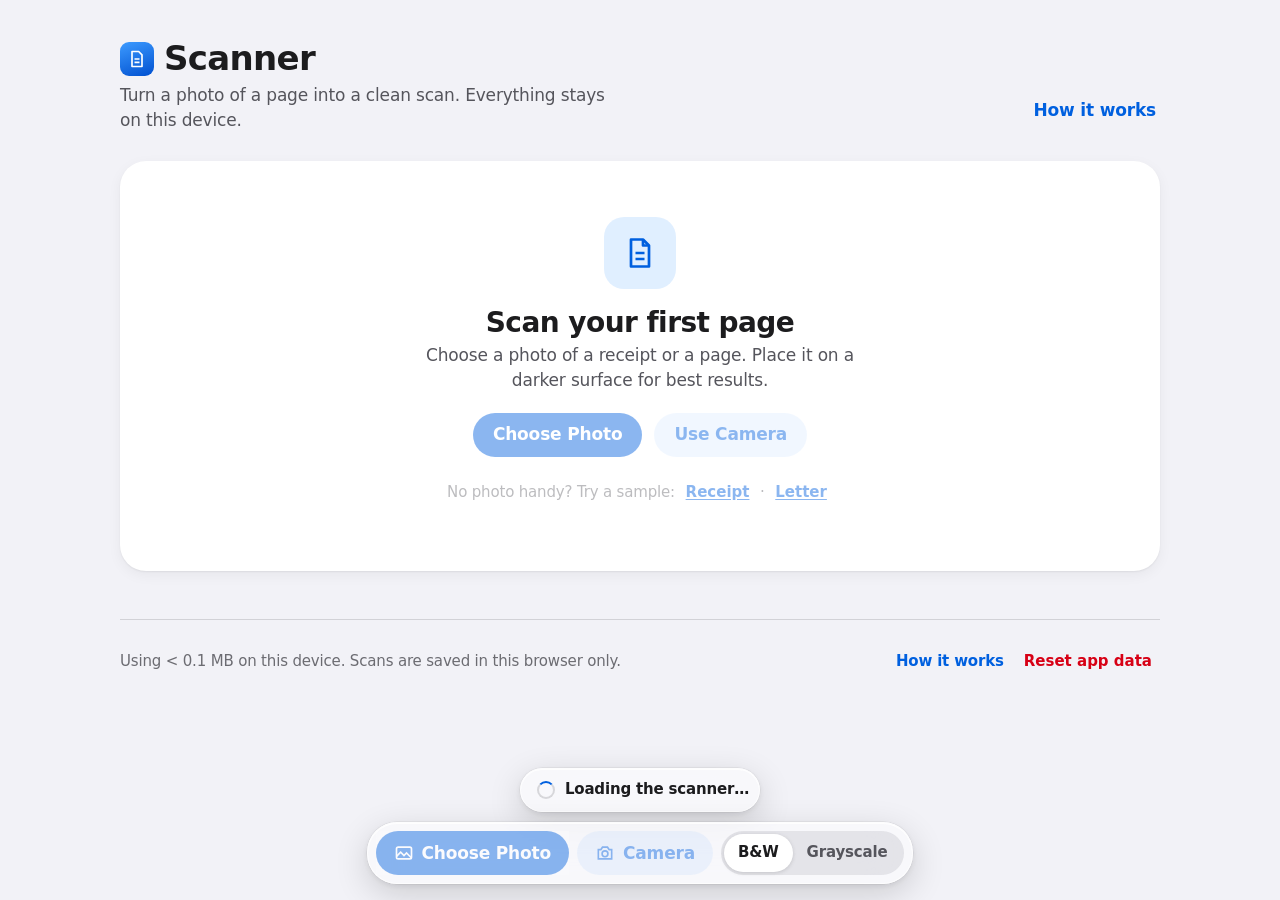
==== index.html @ 6a9a70e3 "Build Smart Document Scanner: OpenCV.js pipeline in a Web Worker, IndexedDB library, Apple-style UI," ====
<!doctype html>
<html lang="en">
<head>
  <meta charset="utf-8">
  <meta name="viewport" content="width=device-width, initial-scale=1, viewport-fit=cover">
  <title>Scanner — turn a photo into a clean scan</title>
  <meta name="description" content="A document scanner that runs entirely in your browser. Photos never leave your device.">
  <meta name="theme-color" content="#f2f2f7" media="(prefers-color-scheme: light)">
  <meta name="theme-color" content="#000000" media="(prefers-color-scheme: dark)">
  <link rel="icon" href="data:image/svg+xml,%3Csvg xmlns='http://www.w3.org/2000/svg' viewBox='0 0 32 32'%3E%3Crect width='32' height='32' rx='8' fill='%230060df'/%3E%3Cpath d='M10 7h9l5 5v13H10z' fill='white'/%3E%3C/svg%3E">
  <link rel="stylesheet" href="css/styles.css">
</head>
<body data-state="loading">
  <div class="wrap">
    <header class="app-header">
      <div>
        <h1><span class="logo" aria-hidden="true"><svg width="20" height="20" viewBox="0 0 24 24" fill="none" stroke="currentColor" stroke-width="2" stroke-linejoin="round"><path d="M6 3h8l4 4v14H6z"/><path d="M9 12h6M9 16h6"/></svg></span>Scanner</h1>
        <p class="subtitle">Turn a photo of a page into a clean scan. Everything stays on this device.</p>
      </div>
      <a class="nav-link" href="how-it-works.html">How it works</a>
    </header>

    <div id="banner" class="banner" role="alert" hidden>
      <svg width="20" height="20" viewBox="0 0 24 24" fill="none" stroke="currentColor" stroke-width="2" aria-hidden="true"><path d="M12 3 2 21h20z"/><path d="M12 10v5M12 18v.5"/></svg>
      <span class="banner-text" id="banner-text"></span>
      <button type="button" class="btn btn-secondary" id="banner-btn" hidden>Reload</button>
    </div>

    <main>
      <section id="stage" class="stage" aria-label="Scanner">
        <div id="prompt" class="prompt">
          <div class="glyph" aria-hidden="true"><svg width="36" height="36" viewBox="0 0 24 24" fill="none" stroke="currentColor" stroke-width="1.8" stroke-linejoin="round"><path d="M6 3h8l4 4v14H6z"/><path d="M14 3v4h4M9 12h6M9 16h6"/></svg></div>
          <div class="prompt-text">
            <h2 id="prompt-title">Scan your first page</h2>
            <p>Choose a photo of a receipt or a page. Place it on a darker surface for best results.</p>
          </div>
          <div class="actions">
            <button type="button" class="btn btn-primary needs-scanner" id="prompt-choose-btn">Choose Photo</button>
            <button type="button" class="btn btn-secondary needs-scanner" id="prompt-camera-btn">Use Camera</button>
          </div>
          <p class="samples needs-scanner">No photo handy? Try a sample:
            <button type="button" id="sample-receipt">Receipt</button> ·
            <button type="button" id="sample-letter">Letter</button>
          </p>
        </div>

        <div id="work" class="work" hidden>
          <img id="work-img" alt="Photo being scanned">
        </div>

        <div id="result" class="result" hidden>
          <div id="fallback-notice" class="notice" hidden>
            <svg width="18" height="18" viewBox="0 0 24 24" fill="none" stroke="currentColor" stroke-width="2" aria-hidden="true"><circle cx="12" cy="12" r="9"/><path d="M12 8v5M12 16v.5"/></svg>
            <span>We couldn't find all four corners, so we used the whole photo. For a better result, place the page on a darker, plain surface and try again.</span>
          </div>
          <div class="result-head">
            <div class="name-field">
              <label for="name-input">Name</label>
              <input id="name-input" type="text" autocomplete="off" spellcheck="false" maxlength="120">
            </div>
            <div class="result-actions">
              <a id="download-btn" class="btn btn-primary" href="#" download="scan.png">
                <svg viewBox="0 0 24 24" fill="none" stroke="currentColor" stroke-width="2" aria-hidden="true"><path d="M12 4v11M7 10l5 5 5-5M5 20h14"/></svg>Download</a>
              <button type="button" id="again-btn" class="btn btn-secondary needs-scanner">Scan Another</button>
            </div>
          </div>
          <div class="compare">
            <figure class="pane before">
              <figcaption>Before</figcaption>
              <div class="frame">
                <div class="photo-box">
                  <img id="before-img" alt="Original photo">
                  <svg id="outline" class="outline" preserveAspectRatio="none" aria-hidden="true"></svg>
                </div>
              </div>
            </figure>
            <figure class="pane after">
              <figcaption>After</figcaption>
              <div class="frame"><img id="result-img" alt="Cleaned scan"></div>
            </figure>
          </div>
          <p class="meta-line" id="meta-line"></p>
        </div>
      </section>

      <section class="library" id="library-section" aria-labelledby="library-heading" hidden>
        <h2 id="library-heading">Library <span class="count" id="library-count"></span></h2>
        <ul id="library" class="grid"></ul>
      </section>
    </main>

    <footer class="app-footer">
      <span class="storage" id="storage-line">Your scans are saved in this browser only.</span>
      <div class="links">
        <a class="nav-link" href="how-it-works.html">How it works</a>
        <button type="button" id="reset-btn" class="link-danger">Reset app data</button>
      </div>
    </footer>
  </div>

  <input type="file" id="file-input" accept="image/*" hidden>

  <!-- Functional layer (Liquid Glass): status pill, toasts and toolbar float above the content. -->
  <div class="dock">
    <div class="toasts" id="toasts" role="status" aria-live="polite"></div>
    <div id="status" class="pill glass" role="status" aria-live="polite" data-tone="busy">
      <span class="spinner" aria-hidden="true"></span>
      <span class="pill-text"><span id="status-text">Loading the scanner…</span></span>
    </div>
    <div class="toolbar glass" role="toolbar" aria-label="Scan controls">
      <button type="button" id="choose-btn" class="btn btn-primary needs-scanner">
        <svg viewBox="0 0 24 24" fill="none" stroke="currentColor" stroke-width="2" aria-hidden="true"><rect x="3" y="5" width="18" height="14" rx="2"/><path d="m3 16 5-5 4 4 3-3 6 6"/></svg><span class="label">Choose Photo</span></button>
      <button type="button" id="camera-btn" class="btn btn-secondary needs-scanner">
        <svg viewBox="0 0 24 24" fill="none" stroke="currentColor" stroke-width="2" aria-hidden="true"><path d="M4 8h3l2-3h6l2 3h3v11H4z"/><circle cx="12" cy="13" r="3.5"/></svg><span class="label">Camera</span></button>
      <fieldset class="segmented" id="mode-control">
        <legend>Scan style</legend>
        <label><input type="radio" name="mode" value="bw" checked aria-label="Black and white"><span>B&amp;W</span></label>
        <label><input type="radio" name="mode" value="gray" aria-label="Grayscale"><span><span class="long">Grayscale</span><span class="short" aria-hidden="true">Gray</span></span></label>
      </fieldset>
    </div>
  </div>

  <dialog id="camera-sheet" class="sheet" aria-labelledby="camera-title">
    <div class="dialog-body glass">
      <h2 id="camera-title">Take a Photo</h2>
      <p id="camera-hint">Hold the page flat and fill the frame.</p>
      <p id="camera-error" class="camera-error" role="alert" hidden></p>
      <video id="camera-video" playsinline muted></video>
      <div class="dialog-actions">
        <button type="button" class="btn btn-secondary" id="camera-cancel">Cancel</button>
        <button type="button" class="btn btn-secondary" id="camera-choose" hidden>Choose Photo</button>
        <button type="button" class="btn btn-primary" id="camera-capture" disabled>Capture</button>
      </div>
    </div>
  </dialog>

  <dialog id="reset-confirm" class="alert" role="alertdialog" aria-labelledby="reset-title" aria-describedby="reset-msg">
    <div class="dialog-body glass">
      <h2 id="reset-title">Reset app data?</h2>
      <p id="reset-msg">This deletes all saved scans and settings on this device and restarts the scanner. It can't be undone.</p>
      <div class="dialog-actions">
        <button type="button" class="btn btn-secondary" id="reset-cancel" autofocus>Cancel</button>
        <button type="button" class="btn btn-danger" id="reset-ok">Reset</button>
      </div>
    </div>
  </dialog>

  <script type="module" src="js/app.js"></script>
</body>
</html>
---- css/styles.css ----
/* Smart Document Scanner: visual language (owner: Sable, ui-designer-apple-liquid-glass)
 *
 * Two layers (HIG Materials):
 *   - Content layer: header, stage, library, footer. SOLID surfaces. No glass.
 *   - Functional layer: the floating dock (status pill + toolbar), toasts, dialogs. Liquid-Glass-style
 *     material, used sparingly. Falls back to solid for Reduce Transparency / Increase Contrast.
 * One accent (system blue), one destructive red. System font. Light + dark tokens.
 *
 * Class map used by index.html (Juniper):
 *   .app-header .subtitle .nav-link | .banner | .stage .prompt .work .result .compare .pane .notice
 *   .library .grid .scan-card .thumb .meta .name .date .card-actions .icon-btn
 *   .app-footer .storage .link-danger | .dock .pill .toolbar .segmented .toasts .toast
 *   .btn .btn-primary .btn-secondary .btn-plain .btn-danger | dialog.sheet dialog.alert | .spinner .sr-only
 */

/* ---------- Tokens ---------- */
:root {
  color-scheme: light dark;
  --font: -apple-system, BlinkMacSystemFont, "SF Pro Text", "Segoe UI", Roboto, "Inter", system-ui, sans-serif;
  --font-display: -apple-system, BlinkMacSystemFont, "SF Pro Display", "Segoe UI", Roboto, "Inter", system-ui, sans-serif;

  --bg: #f2f2f7;               /* systemGroupedBackground */
  --surface: #ffffff;          /* content cards */
  --surface-2: #f7f7fa;
  --text: #1c1c1e;
  --text-2: #55555c;           /* secondary label, 7.0:1 on white */
  --text-3: #6c6c72;           /* captions, 5.1:1 on white */
  --separator: rgb(60 60 67 / .18);
  --accent: #0060df;           /* deeper than #007AFF so white text and links pass 4.5:1 */
  --accent-press: #004fb8;
  --accent-soft: rgb(0 122 255 / .12);
  --accent-text: #0060df;      /* accent used as TEXT on tinted or glass backgrounds */
  --accent-fill: #0060df;      /* filled buttons with white text */
  --danger: #d70015;           /* accessible systemRed for text on white (5.4:1) */
  --danger-soft: rgb(255 59 48 / .12);
  --success: #1f7a35;
  --warning-bg: #fff4d6; --warning-text: #5c4100;
  --paper: #ffffff;

  --glass-tint: #fbfbfd;
  --glass-stroke: rgb(255 255 255 / .65);
  --glass-edge: rgb(0 0 0 / .08);
  --glass-highlight: rgb(255 255 255 / .85);
  --glass-shadow: 0 10px 34px rgb(0 0 0 / .16), 0 2px 6px rgb(0 0 0 / .08);
  --glass-solid: #ffffff;

  --radius-s: 12px; --radius: 18px; --radius-l: 26px; --radius-pill: 999px;
  --shadow-card: 0 1px 2px rgb(0 0 0 / .06), 0 4px 14px rgb(0 0 0 / .05);
  --dock-space: 168px;         /* room so the dock never covers the last content */
}
@media (prefers-color-scheme: dark) {
  :root {
    --bg: #000000; --surface: #1c1c1e; --surface-2: #2c2c2e;
    --text: #f5f5f7; --text-2: #c7c7cc; --text-3: #a1a1a8;
    --separator: rgb(84 84 88 / .6);
    --accent: #0a84ff; --accent-press: #409cff; --accent-soft: rgb(10 132 255 / .24); --accent-text: #5eb0ff; --accent-fill: #0068d6;
    --danger: #ff6961; --danger-soft: rgb(255 69 58 / .2);
    --success: #30d158;
    --warning-bg: #3a2e00; --warning-text: #ffd966;
    --glass-tint: #1f1f22; --glass-stroke: rgb(255 255 255 / .14); --glass-edge: rgb(0 0 0 / .5);
    --glass-highlight: rgb(255 255 255 / .16); --glass-shadow: 0 12px 36px rgb(0 0 0 / .55);
    --glass-solid: #1c1c1e;
  }
}

/* ---------- Base ---------- */
*, *::before, *::after { box-sizing: border-box; }
html { -webkit-text-size-adjust: 100%; }
body {
  margin: 0; background: var(--bg); color: var(--text);
  font: 400 17px/1.45 var(--font); letter-spacing: -0.01em;
  -webkit-font-smoothing: antialiased;
  padding-bottom: calc(var(--dock-space) + env(safe-area-inset-bottom));
}
img { max-width: 100%; display: block; }
a { color: var(--accent-text); text-underline-offset: 2px; }
a:hover { text-decoration-thickness: 2px; }
:focus-visible { outline: 3px solid var(--accent); outline-offset: 2px; border-radius: 10px; }
h1, h2, h3 { font-family: var(--font-display); margin: 0; letter-spacing: -0.02em; }
.sr-only { position: absolute !important; width: 1px; height: 1px; padding: 0; margin: -1px; overflow: hidden; clip: rect(0 0 0 0); white-space: nowrap; border: 0; }
[hidden] { display: none !important; }

.wrap { max-width: 1080px; margin: 0 auto; padding: 0 20px; }

/* ---------- Header (content layer) ---------- */
.app-header { padding: 40px 0 20px; display: flex; align-items: flex-end; justify-content: space-between; gap: 16px; flex-wrap: wrap; }
.app-header h1 { font-size: 34px; font-weight: 700; line-height: 1.1; display: flex; align-items: center; gap: 10px; }
.app-header .logo { width: 34px; height: 34px; border-radius: 9px; background: linear-gradient(160deg, #3d9bff, #0050d0); display: grid; place-items: center; color: #fff; flex: none; }
.subtitle { margin: 6px 0 0; color: var(--text-2); font-size: 17px; max-width: 46ch; }
.nav-link { display: inline-flex; align-items: center; min-height: 44px; padding: 0 4px; font-weight: 600; text-decoration: none; }
.nav-link:hover { text-decoration: underline; }

/* ---------- Banner (blocked / updated elsewhere) ---------- */
.banner {
  display: flex; align-items: center; gap: 12px; flex-wrap: wrap;
  margin: 12px 0 0; padding: 12px 16px; border-radius: var(--radius-s);
  background: var(--warning-bg); color: var(--warning-text); font-weight: 500;
}
.banner .banner-text { flex: 1 1 240px; }
.banner svg { flex: none; }

/* ---------- Buttons ---------- */
.btn {
  -webkit-appearance: none; appearance: none; border: 0; cursor: pointer;
  display: inline-flex; align-items: center; justify-content: center; gap: 8px;
  min-height: 44px; min-width: 44px; padding: 0 20px; border-radius: var(--radius-pill);
  font: 600 17px/1 var(--font); letter-spacing: -0.01em; text-decoration: none; white-space: nowrap;
  transition: background-color .15s ease, transform .1s ease, opacity .15s ease;
}
.btn:active { transform: scale(.97); }
.btn[disabled], .btn[aria-disabled="true"] { opacity: .45; cursor: not-allowed; transform: none; }
.btn-primary { background: var(--accent-fill); color: #fff; }
.btn-primary:hover { background: var(--accent-press); }
.btn-secondary { background: var(--accent-soft); color: var(--accent-text); }
.btn-plain { background: transparent; color: var(--accent-text); padding: 0 12px; }
.btn-danger { background: var(--danger); color: #fff; }
.btn-danger-soft { background: var(--danger-soft); color: var(--danger); }
.btn svg { width: 20px; height: 20px; flex: none; }

/* ---------- Stage (content layer, solid) ---------- */
.stage {
  margin-top: 8px; background: var(--surface); border-radius: var(--radius-l);
  box-shadow: var(--shadow-card); padding: 28px; min-height: 320px; position: relative;
}
.prompt { display: grid; justify-items: center; text-align: center; gap: 14px; padding: 28px 8px; }
.prompt .glyph { width: 72px; height: 72px; border-radius: 20px; background: var(--accent-soft); color: var(--accent); display: grid; place-items: center; }
.prompt h2 { font-size: 28px; font-weight: 700; }
.prompt p { margin: 0; color: var(--text-2); max-width: 44ch; }
.prompt .actions { display: flex; gap: 12px; flex-wrap: wrap; justify-content: center; margin-top: 6px; }
.prompt .samples { font-size: 15px; color: var(--text-3); }
.prompt .samples button { font: inherit; font-weight: 600; color: var(--accent-text); background: none; border: 0; cursor: pointer; min-height: 44px; padding: 0 6px; text-decoration: underline; text-underline-offset: 2px; }
.stage.compact .prompt { padding: 8px; grid-template-columns: auto 1fr auto; text-align: left; justify-items: start; align-items: center; }
.stage.compact .prompt .glyph { width: 52px; height: 52px; border-radius: 14px; }
.stage.compact .prompt h2 { font-size: 22px; }
.stage.compact .prompt .samples { grid-column: 2 / -1; }
.stage.compact { min-height: 0; padding: 20px; }
@media (max-width: 640px) { .stage.compact .prompt { grid-template-columns: 1fr; } .stage.compact .prompt .samples { grid-column: auto; } }

.stage.dragging { outline: 3px dashed var(--accent); outline-offset: -10px; }
.drop-hint { position: absolute; inset: 0; display: grid; place-items: center; font-size: 22px; font-weight: 700; color: var(--accent); background: color-mix(in srgb, var(--surface) 88%, transparent); border-radius: var(--radius-l); pointer-events: none; }

.work { display: grid; place-items: center; }
.work img { max-height: 60vh; border-radius: var(--radius-s); filter: brightness(.8); }

.result-head { display: flex; gap: 12px; align-items: center; flex-wrap: wrap; margin-bottom: 18px; }
.name-field { flex: 1 1 260px; display: grid; gap: 4px; }
.name-field label { font-size: 13px; font-weight: 600; color: var(--text-3); text-transform: uppercase; letter-spacing: .04em; }
.name-field input {
  font: 600 22px/1.2 var(--font-display); color: var(--text); background: var(--surface-2);
  border: 1px solid var(--separator); border-radius: var(--radius-s); padding: 10px 12px; min-height: 44px; width: 100%;
}
.result-actions { display: flex; gap: 10px; flex-wrap: wrap; }
.compare { display: grid; grid-template-columns: 1fr 1fr; gap: 18px; }
@media (max-width: 720px) { .compare { grid-template-columns: 1fr; } .stage { padding: 18px; } }
.pane { margin: 0; display: grid; gap: 8px; align-content: start; }
.pane figcaption { font-size: 13px; font-weight: 600; color: var(--text-3); text-transform: uppercase; letter-spacing: .04em; }
.pane .frame { position: relative; background: var(--surface-2); border-radius: var(--radius-s); overflow: hidden; display: grid; place-items: center; min-height: 200px; }
.pane .frame img { max-height: 70vh; width: auto; margin: 0 auto; }
.pane .photo-box { position: relative; display: inline-block; line-height: 0; max-width: 100%; }
.pane .photo-box svg.outline { position: absolute; inset: 0; width: 100%; height: 100%; pointer-events: none; }
.pane.after .frame { background: var(--paper); border: 1px solid var(--separator); }
.notice { display: flex; gap: 10px; align-items: flex-start; padding: 12px 14px; margin-bottom: 16px; border-radius: var(--radius-s); background: var(--warning-bg); color: var(--warning-text); font-size: 15px; }
.notice svg { flex: none; margin-top: 2px; }
.meta-line { margin: 12px 0 0; font-size: 13px; color: var(--text-3); }

/* ---------- Library (content layer, solid cards) ---------- */
.library { margin-top: 36px; }
.library h2 { font-size: 22px; font-weight: 700; margin-bottom: 14px; display: flex; gap: 8px; align-items: baseline; }
.library h2 .count { color: var(--text-3); font-weight: 600; font-size: 17px; }
.grid { list-style: none; margin: 0; padding: 0; display: grid; grid-template-columns: repeat(auto-fill, minmax(180px, 1fr)); gap: 16px; }
.scan-card { background: var(--surface); border-radius: var(--radius); box-shadow: var(--shadow-card); overflow: hidden; display: grid; grid-template-rows: auto 1fr auto; }
.scan-card .thumb-btn { padding: 0; border: 0; background: #fff; cursor: pointer; display: block; aspect-ratio: 3 / 4; width: 100%; border-bottom: 1px solid var(--separator); }
.scan-card .thumb { width: 100%; height: 100%; object-fit: contain; }
.scan-card .meta { padding: 10px 12px 2px; min-width: 0; }
.scan-card .name { font-weight: 600; font-size: 15px; white-space: nowrap; overflow: hidden; text-overflow: ellipsis; }
.scan-card .date { display: block; font-size: 13px; color: var(--text-3); }
.card-actions { display: flex; justify-content: space-between; padding: 2px 4px 4px; }
.icon-btn {
  -webkit-appearance: none; appearance: none; border: 0; background: transparent; color: var(--accent-text);
  width: 44px; height: 44px; border-radius: 12px; display: inline-grid; place-items: center; cursor: pointer; text-decoration: none;
}
.icon-btn:hover { background: var(--accent-soft); }
.icon-btn.danger { color: var(--danger); }
.icon-btn.danger:hover { background: var(--danger-soft); }
.icon-btn svg { width: 22px; height: 22px; }

/* ---------- Footer ---------- */
.app-footer { margin-top: 48px; padding: 20px 0; border-top: 1px solid var(--separator); display: flex; flex-wrap: wrap; gap: 8px 20px; align-items: center; justify-content: space-between; color: var(--text-3); font-size: 15px; }
.app-footer .links { display: flex; gap: 8px; align-items: center; flex-wrap: wrap; }
.link-danger { font: 600 15px/1 var(--font); color: var(--danger); background: none; border: 0; cursor: pointer; min-height: 44px; padding: 0 8px; border-radius: 10px; }
.link-danger:hover { background: var(--danger-soft); }

/* ---------- Functional layer: Liquid-Glass-style dock ---------- */
.glass {
  background: color-mix(in srgb, var(--glass-tint) 68%, transparent);
  -webkit-backdrop-filter: blur(24px) saturate(180%);
  backdrop-filter: blur(24px) saturate(180%);
  border: 1px solid var(--glass-stroke);
  box-shadow: inset 0 1px 0 var(--glass-highlight), 0 0 0 .5px var(--glass-edge), var(--glass-shadow);
}
.dock {
  position: fixed; left: 0; right: 0; bottom: calc(16px + env(safe-area-inset-bottom)); z-index: 20;
  display: grid; justify-items: center; gap: 10px; padding: 0 12px; pointer-events: none;
}
.dock > * { pointer-events: auto; }
.pill {
  display: flex; align-items: center; gap: 10px; max-width: min(560px, 100%);
  min-height: 44px; padding: 8px 10px 8px 16px; border-radius: var(--radius-pill);
  font-size: 15px; font-weight: 600;
}
.pill .pill-text { display: grid; gap: 4px; min-width: 0; flex: 1 1 160px; }
@media (max-width: 480px) { .pill { flex-wrap: wrap; border-radius: 22px; } .pill .btn { flex: 1 0 auto; } }
.pill .pill-sub { font-weight: 400; color: var(--text-2); font-size: 13px; }
.pill progress { width: 180px; max-width: 40vw; height: 6px; appearance: none; -webkit-appearance: none; border: 0; border-radius: 3px; background: var(--separator); overflow: hidden; }
.pill progress::-webkit-progress-bar { background: var(--separator); border-radius: 3px; }
.pill progress::-webkit-progress-value { background: var(--accent); border-radius: 3px; transition: width .25s ease; }
.pill progress::-moz-progress-bar { background: var(--accent); }
.pill .btn { min-height: 36px; padding: 0 14px; font-size: 15px; }
.pill[data-tone="error"] { color: var(--danger); }
.pill[data-tone="ok"] .pill-icon { color: var(--success); }
.pill .pill-icon { display: grid; place-items: center; flex: none; }

.toolbar {
  display: flex; align-items: center; gap: 8px; padding: 8px; border-radius: 30px;
  max-width: min(620px, 100%); flex-wrap: wrap; justify-content: center;
}
.toolbar .btn { padding: 0 18px; }
.segmented { display: inline-flex; padding: 3px; border-radius: var(--radius-pill); background: rgb(118 118 128 / .16); border: 0; margin: 0; }
.segmented legend { position: absolute; width: 1px; height: 1px; overflow: hidden; clip: rect(0 0 0 0); }
.segmented label { position: relative; }
.segmented input { position: absolute; opacity: 0; inset: 0; margin: 0; cursor: pointer; }
.segmented label > span { display: inline-flex; align-items: center; min-height: 38px; padding: 0 14px; border-radius: var(--radius-pill); font-weight: 600; font-size: 15px; color: var(--text-2); }
.segmented input:checked + span { background: var(--surface); color: var(--text); box-shadow: 0 1px 4px rgb(0 0 0 / .14); }
.segmented input:focus-visible + span { outline: 3px solid var(--accent); outline-offset: 1px; }

.segmented .short { display: none; }
/* Phones: keep the toolbar on ONE row so the floating layer stays small (Sable's review of 13b-phone-done.png). */
@media (max-width: 480px) {
  :root { --dock-space: 136px; }
  .toolbar { flex-wrap: nowrap; gap: 6px; padding: 6px; }
  .toolbar .btn { padding: 0 14px; font-size: 16px; }
  .toolbar #choose-btn svg { display: none; }
  .toolbar #camera-btn { padding: 0; width: 44px; }
  .toolbar #camera-btn .label { position: absolute; width: 1px; height: 1px; overflow: hidden; clip: rect(0 0 0 0); white-space: nowrap; }
  .segmented label > span { padding: 0 11px; }
  .segmented .long { display: none; }
  .segmented .short { display: inline; }
}
@media (max-width: 360px) {
  .toolbar { gap: 4px; }
  .toolbar #choose-btn { padding: 0 10px; font-size: 15px; }
  .segmented label > span { padding: 0 7px; font-size: 14px; }
}
.toasts { display: grid; gap: 8px; justify-items: center; }
.toast { display: flex; align-items: center; gap: 12px; padding: 6px 8px 6px 16px; min-height: 44px; border-radius: var(--radius-pill); font-weight: 600; font-size: 15px; animation: toast-in .2s ease-out; }
.toast .btn { min-height: 36px; font-size: 15px; padding: 0 12px; }
@keyframes toast-in { from { opacity: 0; transform: translateY(8px); } to { opacity: 1; transform: none; } }

.spinner { width: 18px; height: 18px; border-radius: 50%; border: 2.5px solid var(--separator); border-top-color: var(--accent); animation: spin .8s linear infinite; flex: none; }
@keyframes spin { to { transform: rotate(360deg); } }

/* ---------- Dialogs (functional layer) ---------- */
dialog { border: 0; padding: 0; color: var(--text); background: transparent; max-width: calc(100vw - 32px); }
dialog::backdrop { background: rgb(0 0 0 / .35); }
dialog .dialog-body { border-radius: var(--radius-l); padding: 22px; }
dialog.alert .dialog-body { width: min(340px, calc(100vw - 32px)); text-align: center; }
dialog.alert h2 { font-size: 20px; font-weight: 700; margin-bottom: 8px; }
dialog.alert p { margin: 0 0 18px; color: var(--text-2); font-size: 15px; }
dialog .dialog-actions { display: grid; grid-template-columns: 1fr 1fr; gap: 10px; }
dialog.sheet .dialog-body { width: min(720px, calc(100vw - 32px)); display: grid; gap: 14px; }
dialog.sheet h2 { font-size: 22px; font-weight: 700; }
dialog.sheet p { margin: 0; color: var(--text-2); font-size: 15px; }
dialog.sheet video { width: 100%; max-height: 60vh; border-radius: var(--radius-s); background: #000; }
dialog.sheet .dialog-actions { display: flex; justify-content: flex-end; gap: 10px; flex-wrap: wrap; }
dialog.sheet .camera-error { color: var(--danger); font-weight: 600; }
/* Dialog bodies are text-heavy: the glass there is thicker (regular variant, more opaque). */
dialog .glass { background: color-mix(in srgb, var(--glass-tint) 86%, transparent); }

/* ---------- State styling ---------- */
body[data-state="loading"] .needs-scanner,
body[data-state="working"] .needs-scanner { opacity: .45; pointer-events: none; }

/* ---------- How it works page ---------- */
.article { max-width: 720px; }
.article h2 { font-size: 26px; font-weight: 700; margin: 36px 0 10px; }
.article h3 { font-size: 19px; font-weight: 700; margin: 22px 0 6px; }
.article p, .article li { color: var(--text); }
.article .lead { font-size: 20px; color: var(--text-2); margin: 8px 0 0; }
.article .card { background: var(--surface); border-radius: var(--radius); box-shadow: var(--shadow-card); padding: 20px 22px; margin: 16px 0; }
.article ol.steps { padding-left: 1.2em; }
.article ol.steps li { margin: 6px 0; }
.article code { font: 500 .9em ui-monospace, SFMono-Regular, Menlo, monospace; background: var(--surface-2); padding: 1px 5px; border-radius: 6px; }
.article .diagram { display: grid; grid-template-columns: repeat(auto-fit, minmax(150px, 1fr)); gap: 10px; margin: 16px 0; }
.article .diagram div { background: var(--surface); border-radius: var(--radius-s); padding: 14px; box-shadow: var(--shadow-card); font-size: 15px; }
.article .diagram strong { display: block; margin-bottom: 4px; }
.back-bar { position: fixed; left: 0; right: 0; bottom: calc(16px + env(safe-area-inset-bottom)); display: flex; justify-content: center; pointer-events: none; z-index: 20; }
.back-bar .toolbar { pointer-events: auto; }

/* ---------- Accessibility preferences ---------- */
@media (prefers-reduced-transparency: reduce) {
  .glass, dialog .glass { background: var(--glass-solid); -webkit-backdrop-filter: none; backdrop-filter: none; }
}
@media (prefers-contrast: more) {
  .glass, dialog .glass { background: var(--glass-solid); -webkit-backdrop-filter: none; backdrop-filter: none; border: 2px solid CanvasText; }
  .scan-card, .stage { border: 1px solid CanvasText; }
  :root { --text-2: var(--text); --text-3: var(--text); }
}
@media (prefers-reduced-motion: reduce) {
  *, *::before, *::after { transition: none !important; animation: none !important; }
  .spinner { border-top-color: var(--separator); }
  .spinner::after { content: "…"; display: block; font-size: 12px; line-height: 12px; text-align: center; color: var(--text-2); }
}
@media (forced-colors: active) {
  .glass { border: 1px solid CanvasText; }
  .btn { border: 1px solid ButtonText; }
}
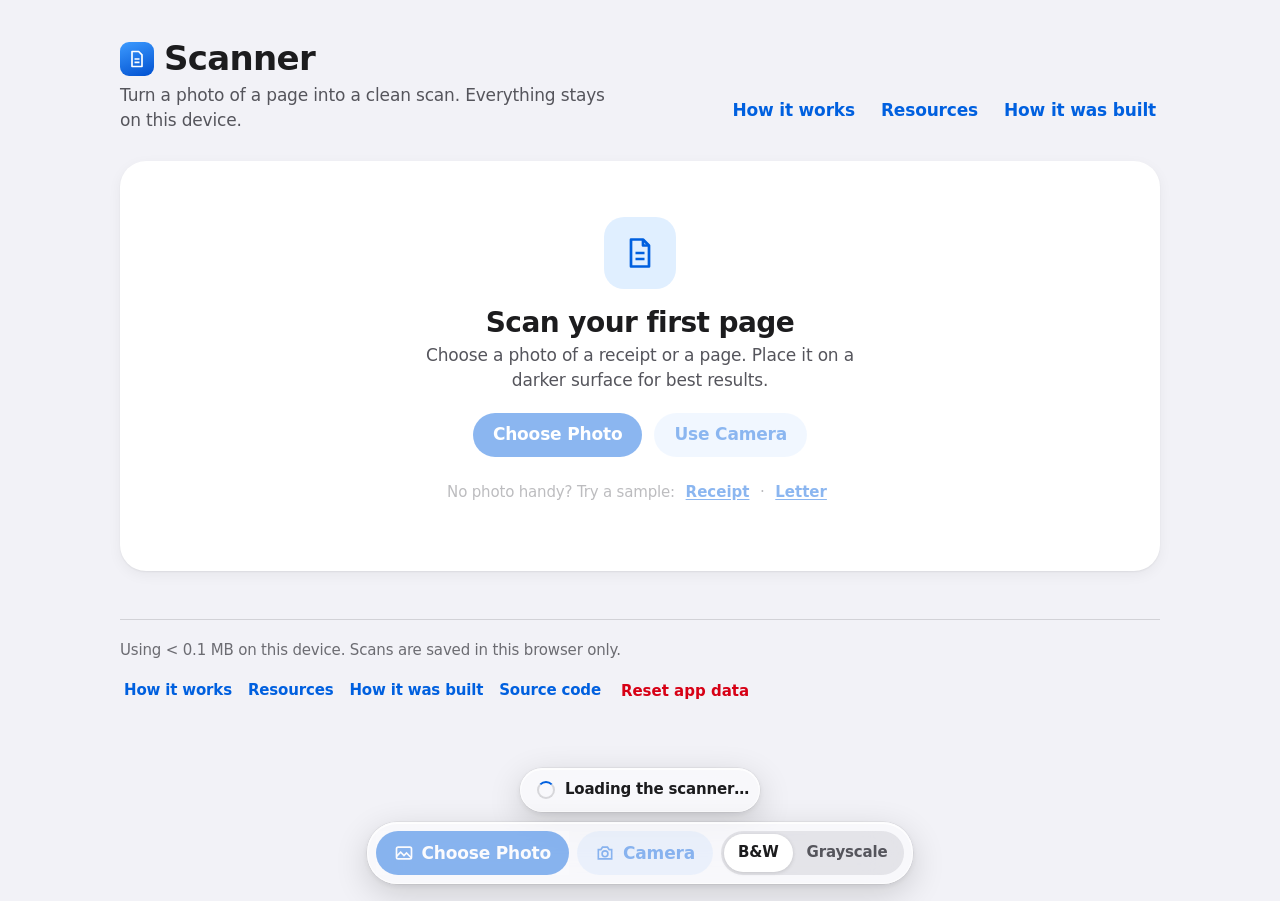
==== commit b02e90aa: "Add Resources page, in-app build guide (/guide/), source links, and parallel orchestration - resourc" ====
--- a/index.html
+++ b/index.html
@@ -17,7 +17,11 @@
         <h1><span class="logo" aria-hidden="true"><svg width="20" height="20" viewBox="0 0 24 24" fill="none" stroke="currentColor" stroke-width="2" stroke-linejoin="round"><path d="M6 3h8l4 4v14H6z"/><path d="M9 12h6M9 16h6"/></svg></span>Scanner</h1>
         <p class="subtitle">Turn a photo of a page into a clean scan. Everything stays on this device.</p>
       </div>
-      <a class="nav-link" href="how-it-works.html">How it works</a>
+      <nav class="header-links" aria-label="About this app">
+        <a class="nav-link" href="how-it-works.html">How it works</a>
+        <a class="nav-link" href="resources.html">Resources</a>
+        <a class="nav-link" href="guide/">How it was built</a>
+      </nav>
     </header>
 
     <div id="banner" class="banner" role="alert" hidden>
@@ -93,6 +97,9 @@
       <span class="storage" id="storage-line">Your scans are saved in this browser only.</span>
       <div class="links">
         <a class="nav-link" href="how-it-works.html">How it works</a>
+        <a class="nav-link" href="resources.html">Resources</a>
+        <a class="nav-link" href="guide/">How it was built</a>
+        <a class="nav-link" href="https://github.com/fenago/CVFinal" target="_blank" rel="noopener">Source code</a>
         <button type="button" id="reset-btn" class="link-danger">Reset app data</button>
       </div>
     </footer>
--- a/css/styles.css
+++ b/css/styles.css
@@ -89,6 +89,7 @@
 .subtitle { margin: 6px 0 0; color: var(--text-2); font-size: 17px; max-width: 46ch; }
 .nav-link { display: inline-flex; align-items: center; min-height: 44px; padding: 0 4px; font-weight: 600; text-decoration: none; }
 .nav-link:hover { text-decoration: underline; }
+.header-links { display: flex; flex-wrap: wrap; gap: 0 18px; align-items: center; }
 
 /* ---------- Banner (blocked / updated elsewhere) ---------- */
 .banner {
